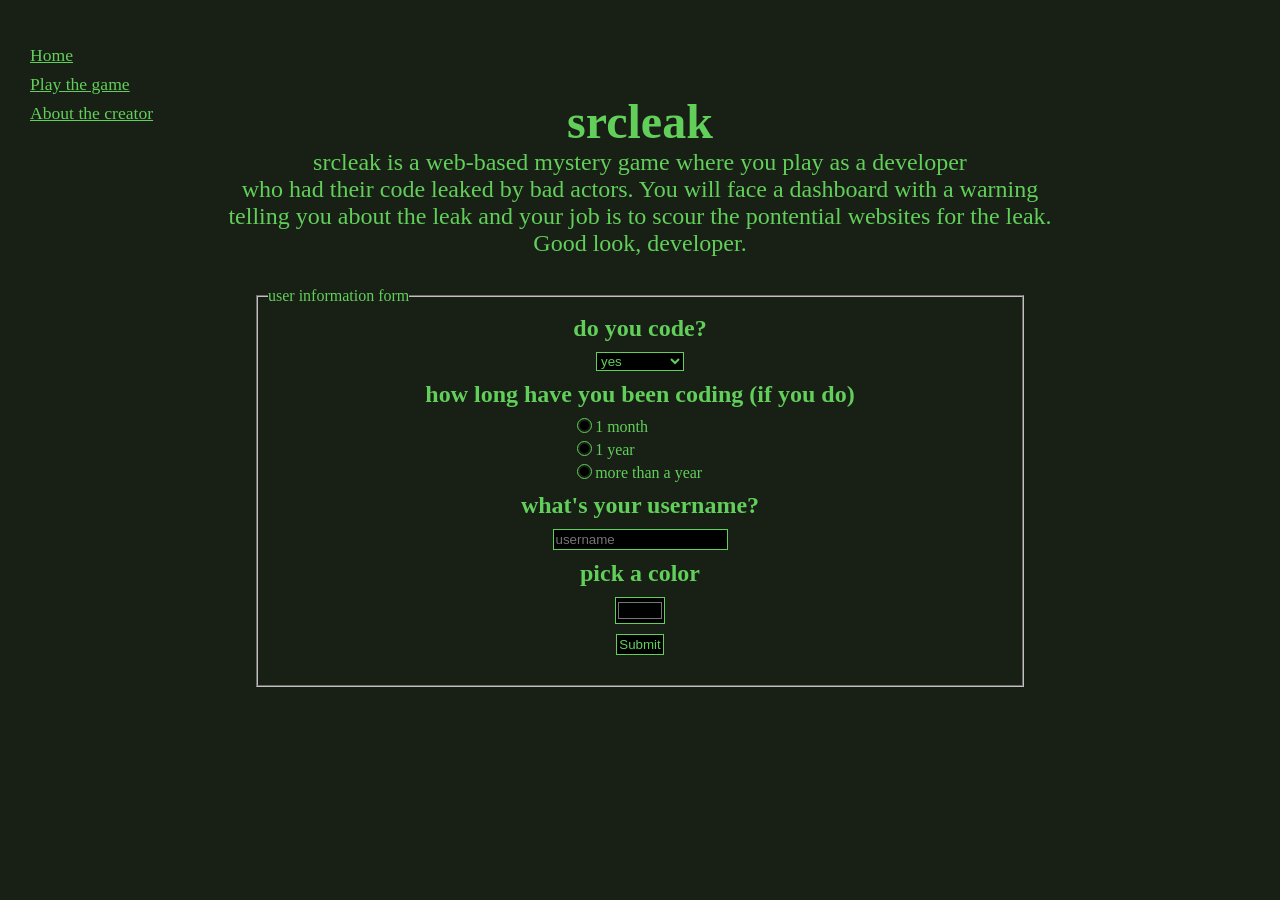
==== index.html @ 1ccafd35 "edited style.css script.js and other minor changes" ====
<!-- Add your index page here -->
<!DOCTYPE html>
<html lang="en">
<head>
    <meta charset="UTF-8">
    <meta name="viewport" content="width=device-width, initial-scale=1.0">
    <link rel="stylesheet" href="style.css">
    <title>home</title >
</head>
<body>
    <header>
        <nav>
            <a href="index.html">Home</a>
            <a href="game.html">Play the game</a>
            <a href="about.html">About the creator</a>
        </nav>
    </header>
    <div class="cont">
        <h1>srcleak</h1>
        <p>srcleak is a web-based mystery game where you play as a developer <br>
            who had their code leaked by bad actors. You will face a dashboard with a warning <br>
            telling you about the leak and your job is to scour the pontential websites for the leak. <br>
            Good look, developer.
        </p>
    </div>
    <div class="form">
        <fieldset>
            <legend>user information form</legend>
            <form action="GET" class="gameform">
                <h2><label for="code">do you code?</label></h2>
                <select name="code" id="code" required>
                    <option value="yes">yes</option>
                    <option value="no">no</option>
                    <option value="soon">planning to</option>
                </select>
                <h2>how long have you been coding (if you do)</h2>
                <div class="selectors">
                    <div class="selector1">
                        <input type="radio" name="howlong" id="month">
                        <label for="month">1 month</label>
                    </div>
                    <div class="selector2">
                        <input type="radio" name="howlong" id="year">
                        <label for="year">1 year</label>
                    </div>
                    <div class="selector3">
                        <input type="radio" name="howlong" id="moreyear">
                        <label for="moreyear">more than a year</label>
                    </div>
                </div>
                <h2><label for="username">what's your username?</label></h2>
                <input type="text" placeholder="username" id="username" name="username">
                <h2><label for="color">pick a color</label></h2>
                <input type="color" name="charcolor" id="charcolor">
                <input class="submit" type="submit">
            </form>
        </fieldset>
    </div>
</body>
</html>
---- style.css ----
* {
    margin: 0;
    padding: 0;
    box-sizing: border-box;
}

body {
    background: #181f15;
    color: #61cf5a;
}

header {
    display: flex;
    align-items: center;
    margin-left: 30px;
    margin-top: 45px;
    font-size: 1.1em;
}

nav {
    display: flex;
    flex-direction: column;
    gap: 8px;
}

a:link {
    color: #61cf5a;
}

a:visited {
    color: #50864c;
}

.cont {
    display: flex;
    flex-direction: column;
    align-items: center;
    text-align: center;
    transform: translateY(-30px);
}

.cont h1 {
    font-size: 3em;
}

.cont p {
    font-size: 1.5em;
}

.gapcss {
    display: flex;
    flex-direction: column;
    gap: 20px;
}

.gamecont, section {
    display: flex;
    flex-direction: column;
    align-items: center;
    text-align: center;
    gap: 20px;
}

.gamecont h1 {
    font-size: 3em;

}

#scene-text {
    display: flex;
    font-size: 1.5em;
    align-self: center;
}

#choices-container {
    display: flex;
    gap: 10px;
}

#choices-container button {
    background: #000;
    color: #61cf5a;
    border: 1px solid #61cf5a;
    padding: 2px;
}

.form {
    display: flex;
    justify-content: center;
}

fieldset {
    width: 768px;
    height: 400px;
}

legend {
    margin: 10px 10px;
}

.gameform {
    display: flex;
    flex-direction: column;
    align-items: center;
    gap: 10px;
}

.selectors {
    display: flex;
    flex-direction: column;
    gap: 5px;
}

#code {
    background: #000;
    color: #61cf5a;
    border: 1px solid #61cf5a;
}

#month, #year, #moreyear {
    appearance: none;
    border-radius: 50%;
    height: 1em;
    width: 1em;
    background: #000;
    border: 0.15em solid #181f15;
    outline: 0.1em solid #61cf5a;
    outline-offset: -0.05em;
}

#month:checked, #year:checked, #moreyear:checked {
    box-shadow: inset 1em 1em #61cf5a;
}

#username {
    background: #000;
    color: #61cf5a;
    border: 1px solid #61cf5a;
    padding: 2px;
}

#charcolor {
    background: #000;
    border: 1px solid #61cf5a;
    padding: 0px;
}

.submit {
    background: #000;
    color: #61cf5a;
    border: 1px solid #61cf5a;
    padding: 2px;
}
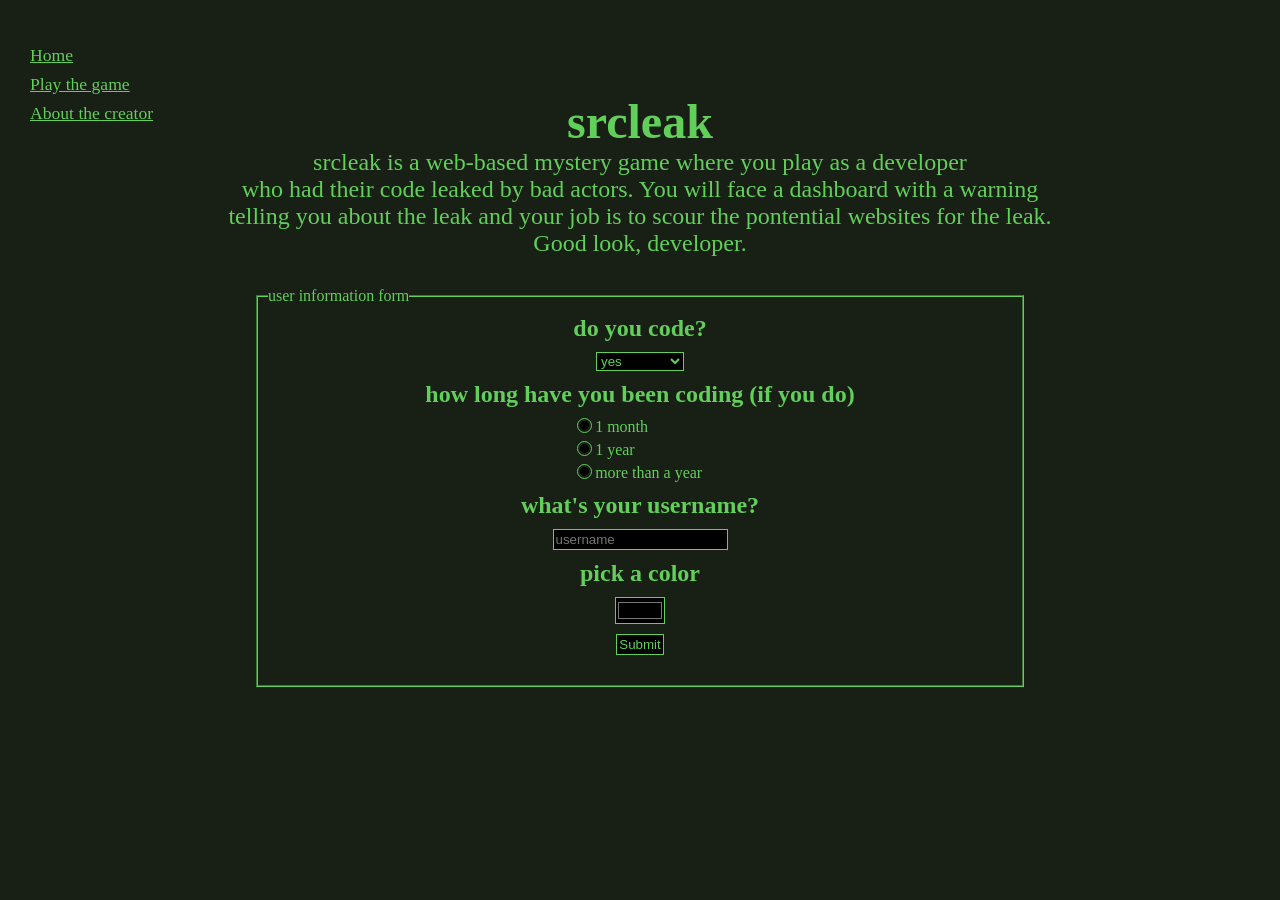
==== commit 23ae8ad1: "finished script.js game, made submit on index.html go to game.html, style.css minor change" ====
--- a/index.html
+++ b/index.html
@@ -26,7 +26,7 @@
     <div class="form">
         <fieldset>
             <legend>user information form</legend>
-            <form action="GET" class="gameform">
+            <form action="game.html" class="gameform">
                 <h2><label for="code">do you code?</label></h2>
                 <select name="code" id="code" required>
                     <option value="yes">yes</option>
--- a/style.css
+++ b/style.css
@@ -21,6 +21,7 @@
     display: flex;
     flex-direction: column;
     gap: 8px;
+    z-index: 1;
 }
 
 a:link {
@@ -92,6 +93,7 @@
 fieldset {
     width: 768px;
     height: 400px;
+    border-color: #61cf5a;
 }
 
 legend {
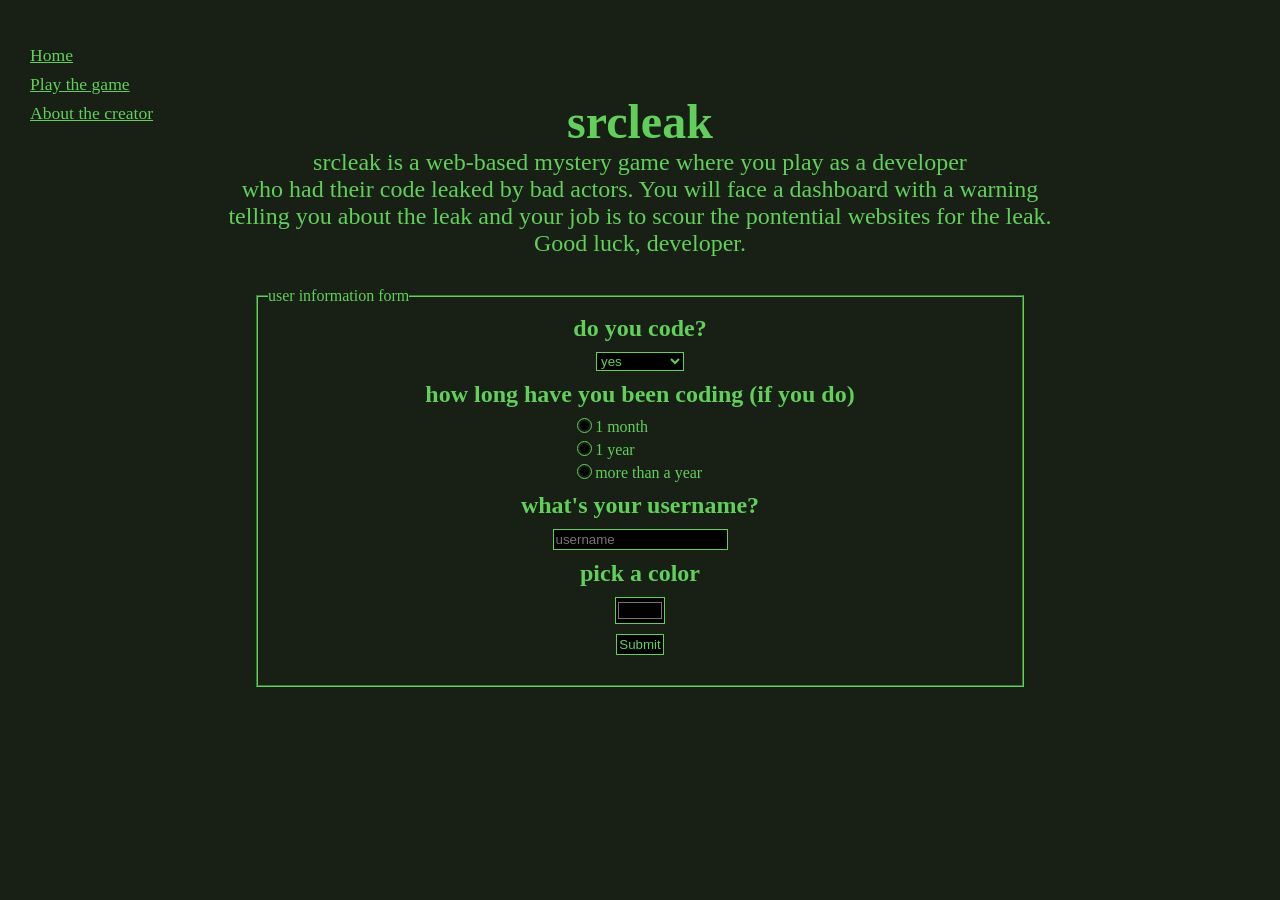
==== commit 4161b58e: "fixed typo 'look' to 'luck'" ====
--- a/index.html
+++ b/index.html
@@ -20,7 +20,7 @@
         <p>srcleak is a web-based mystery game where you play as a developer <br>
             who had their code leaked by bad actors. You will face a dashboard with a warning <br>
             telling you about the leak and your job is to scour the pontential websites for the leak. <br>
-            Good look, developer.
+            Good luck, developer.
         </p>
     </div>
     <div class="form">
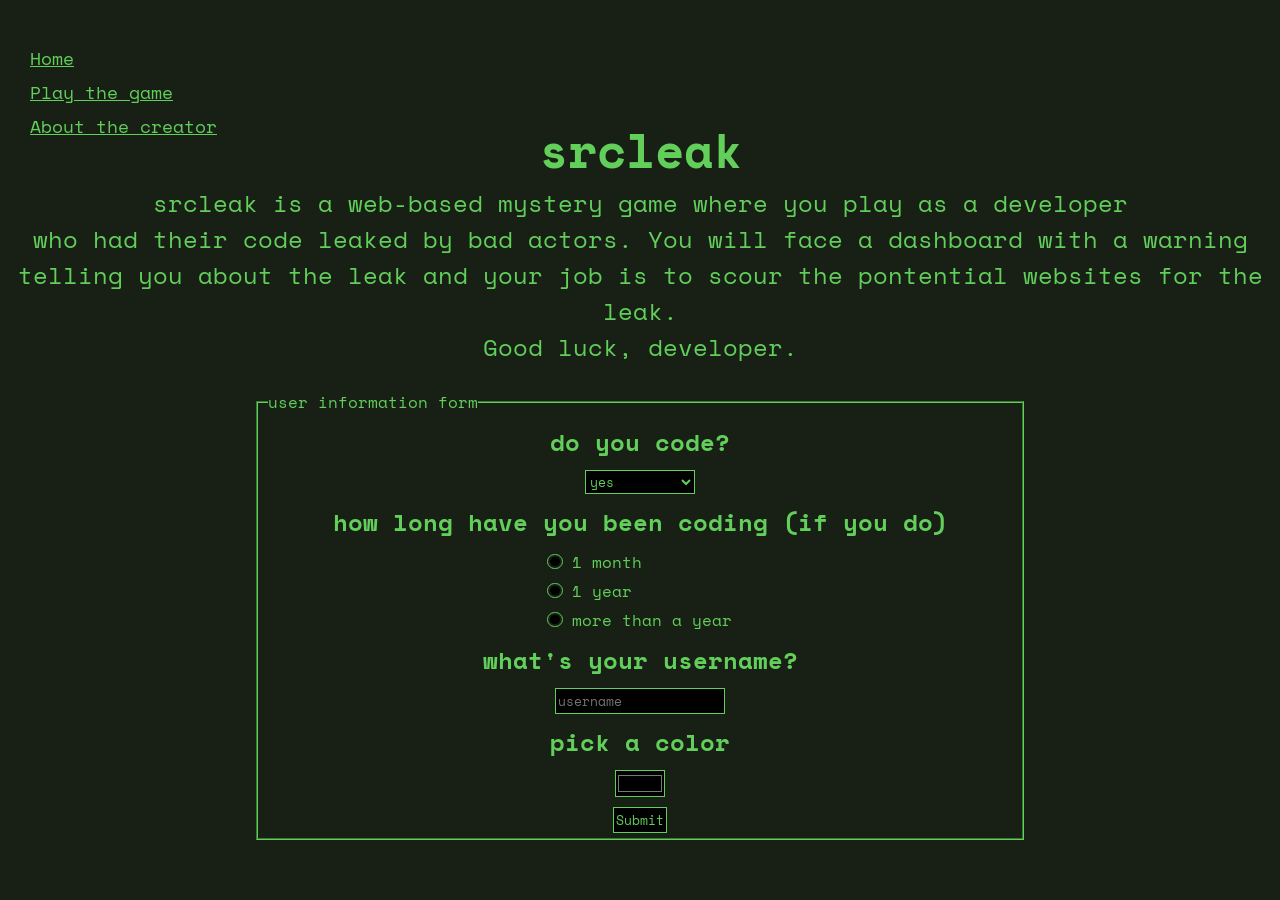
==== commit 41b44afc: "added and changed font" ====
--- a/index.html
+++ b/index.html
@@ -5,6 +5,9 @@
     <meta charset="UTF-8">
     <meta name="viewport" content="width=device-width, initial-scale=1.0">
     <link rel="stylesheet" href="style.css">
+    <link rel="preconnect" href="https://fonts.googleapis.com">
+    <link rel="preconnect" href="https://fonts.gstatic.com" crossorigin>
+    <link href="https://fonts.googleapis.com/css2?family=Space+Mono:ital,wght@0,400;0,700;1,400;1,700&display=swap" rel="stylesheet">
     <title>home</title >
 </head>
 <body>
--- a/style.css
+++ b/style.css
@@ -2,6 +2,7 @@
     margin: 0;
     padding: 0;
     box-sizing: border-box;
+    font-family: "Space Mono", monospace;
 }
 
 body {
@@ -37,7 +38,7 @@
     flex-direction: column;
     align-items: center;
     text-align: center;
-    transform: translateY(-30px);
+    transform: translateY(-25px);
 }
 
 .cont h1 {
@@ -71,6 +72,7 @@
     display: flex;
     font-size: 1.5em;
     align-self: center;
+    padding: 10px;
 }
 
 #choices-container {
@@ -92,7 +94,7 @@
 
 fieldset {
     width: 768px;
-    height: 400px;
+    height: 450px;
     border-color: #61cf5a;
 }
 
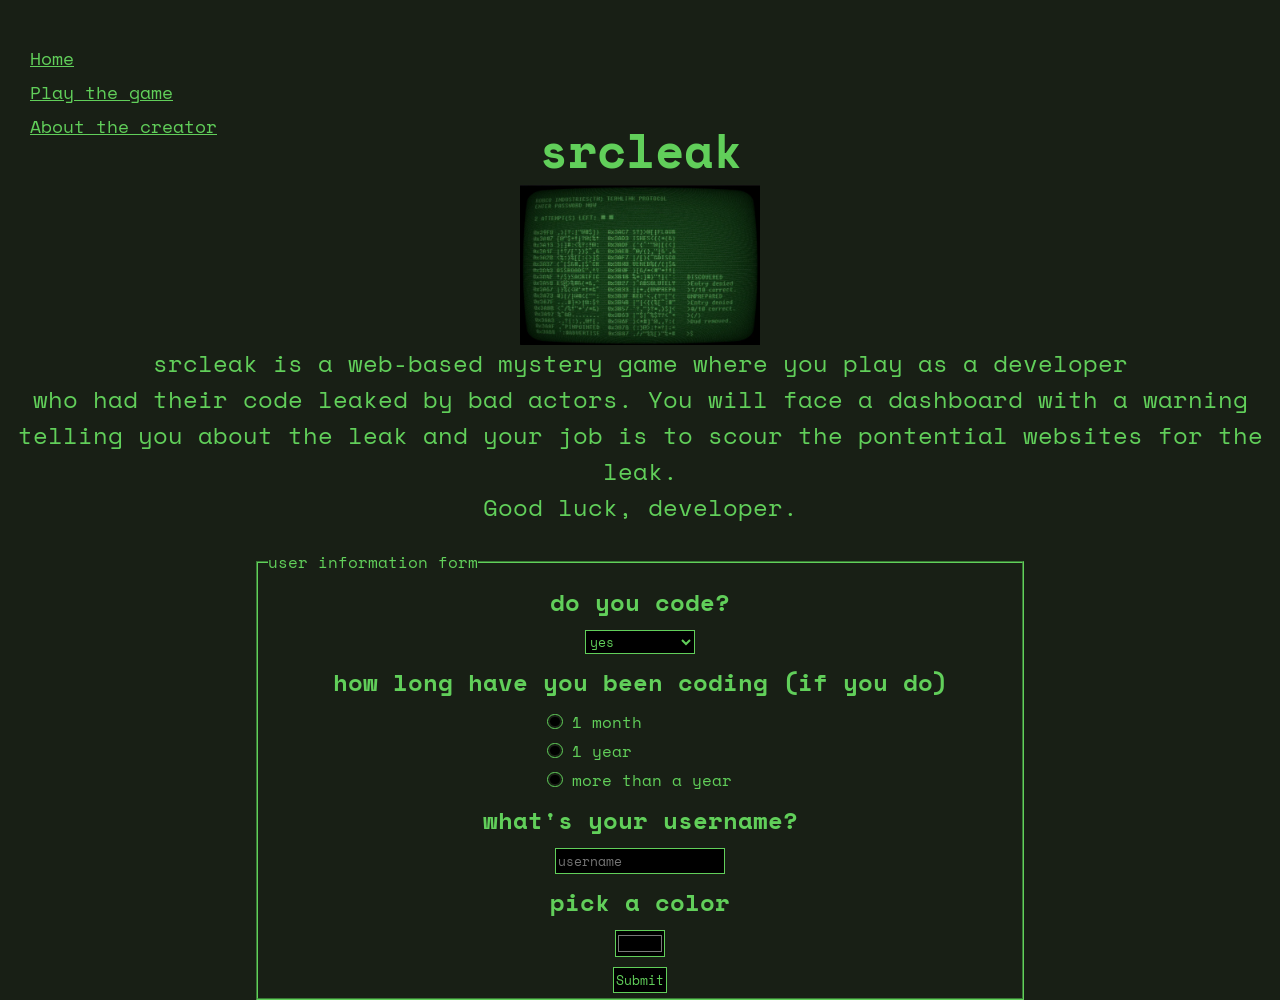
==== commit c1426e3c: "added images" ====
--- a/index.html
+++ b/index.html
@@ -20,6 +20,7 @@
     </header>
     <div class="cont">
         <h1>srcleak</h1>
+        <img src="images/imagehacking.png" alt="image of a hacker terminal">
         <p>srcleak is a web-based mystery game where you play as a developer <br>
             who had their code leaked by bad actors. You will face a dashboard with a warning <br>
             telling you about the leak and your job is to scour the pontential websites for the leak. <br>
--- a/style.css
+++ b/style.css
@@ -42,7 +42,11 @@
 }
 
 .cont h1 {
-    font-size: 3em;
+    font-size: 3rem;
+}
+
+.cont img {
+    width: 15rem;
 }
 
 .cont p {
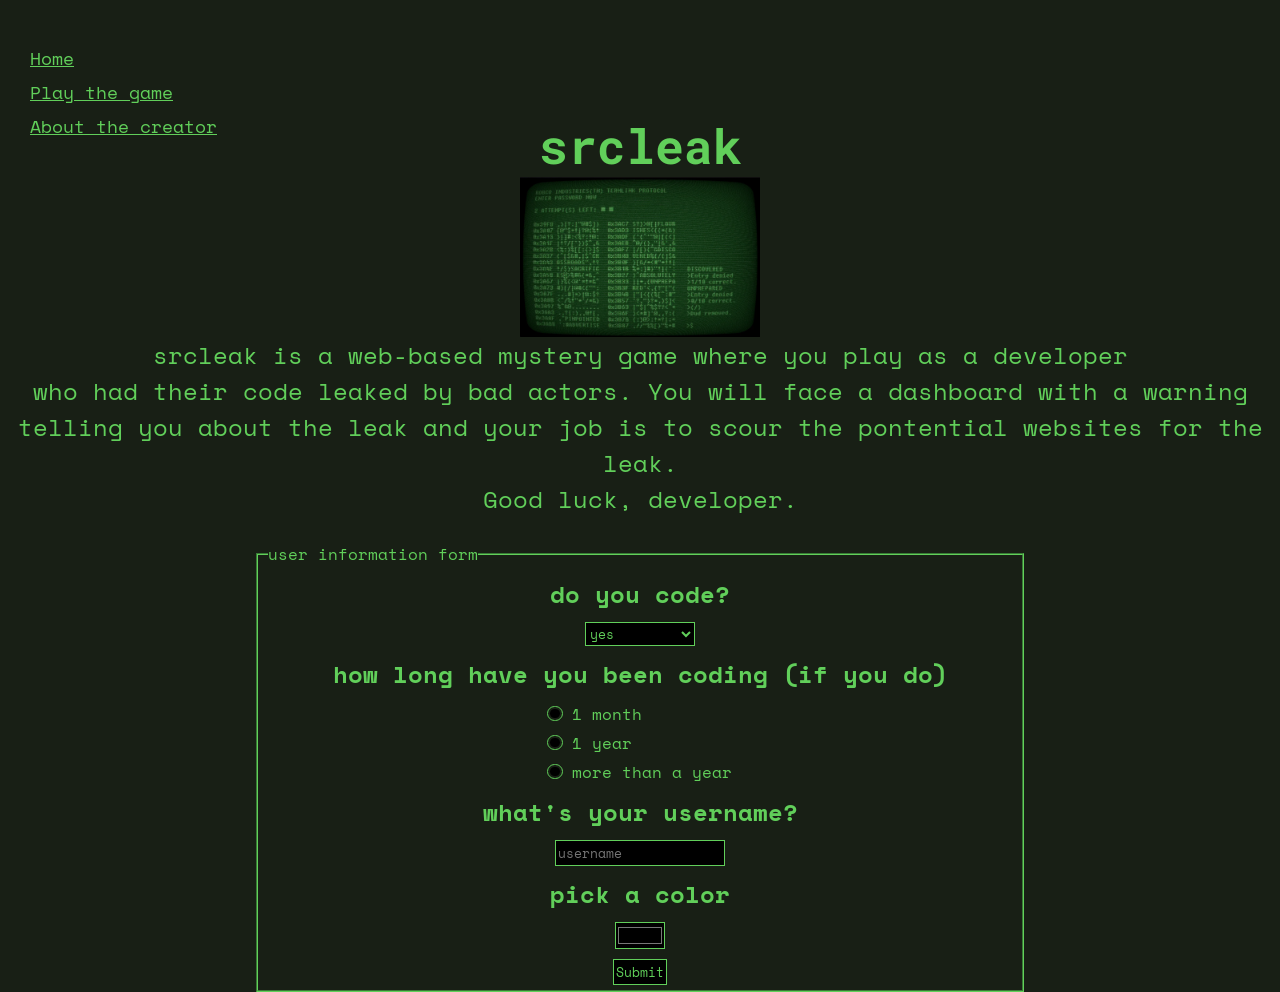
==== commit 1583a0ee: "changed title font to Roboto Mono" ====
--- a/index.html
+++ b/index.html
@@ -7,7 +7,7 @@
     <link rel="stylesheet" href="style.css">
     <link rel="preconnect" href="https://fonts.googleapis.com">
     <link rel="preconnect" href="https://fonts.gstatic.com" crossorigin>
-    <link href="https://fonts.googleapis.com/css2?family=Space+Mono:ital,wght@0,400;0,700;1,400;1,700&display=swap" rel="stylesheet">
+    <link href="https://fonts.googleapis.com/css2?family=Roboto+Mono:ital,wght@0,100..700;1,100..700&family=Space+Mono:ital,wght@0,400;0,700;1,400;1,700&display=swap" rel="stylesheet">
     <title>home</title >
 </head>
 <body>
@@ -19,7 +19,7 @@
         </nav>
     </header>
     <div class="cont">
-        <h1>srcleak</h1>
+        <h1 class="title">srcleak</h1>
         <img src="images/imagehacking.png" alt="image of a hacker terminal">
         <p>srcleak is a web-based mystery game where you play as a developer <br>
             who had their code leaked by bad actors. You will face a dashboard with a warning <br>
--- a/style.css
+++ b/style.css
@@ -41,8 +41,9 @@
     transform: translateY(-25px);
 }
 
-.cont h1 {
+.title, #scenetitle {
     font-size: 3rem;
+    font-family: "Roboto Mono", monospace;
 }
 
 .cont img {
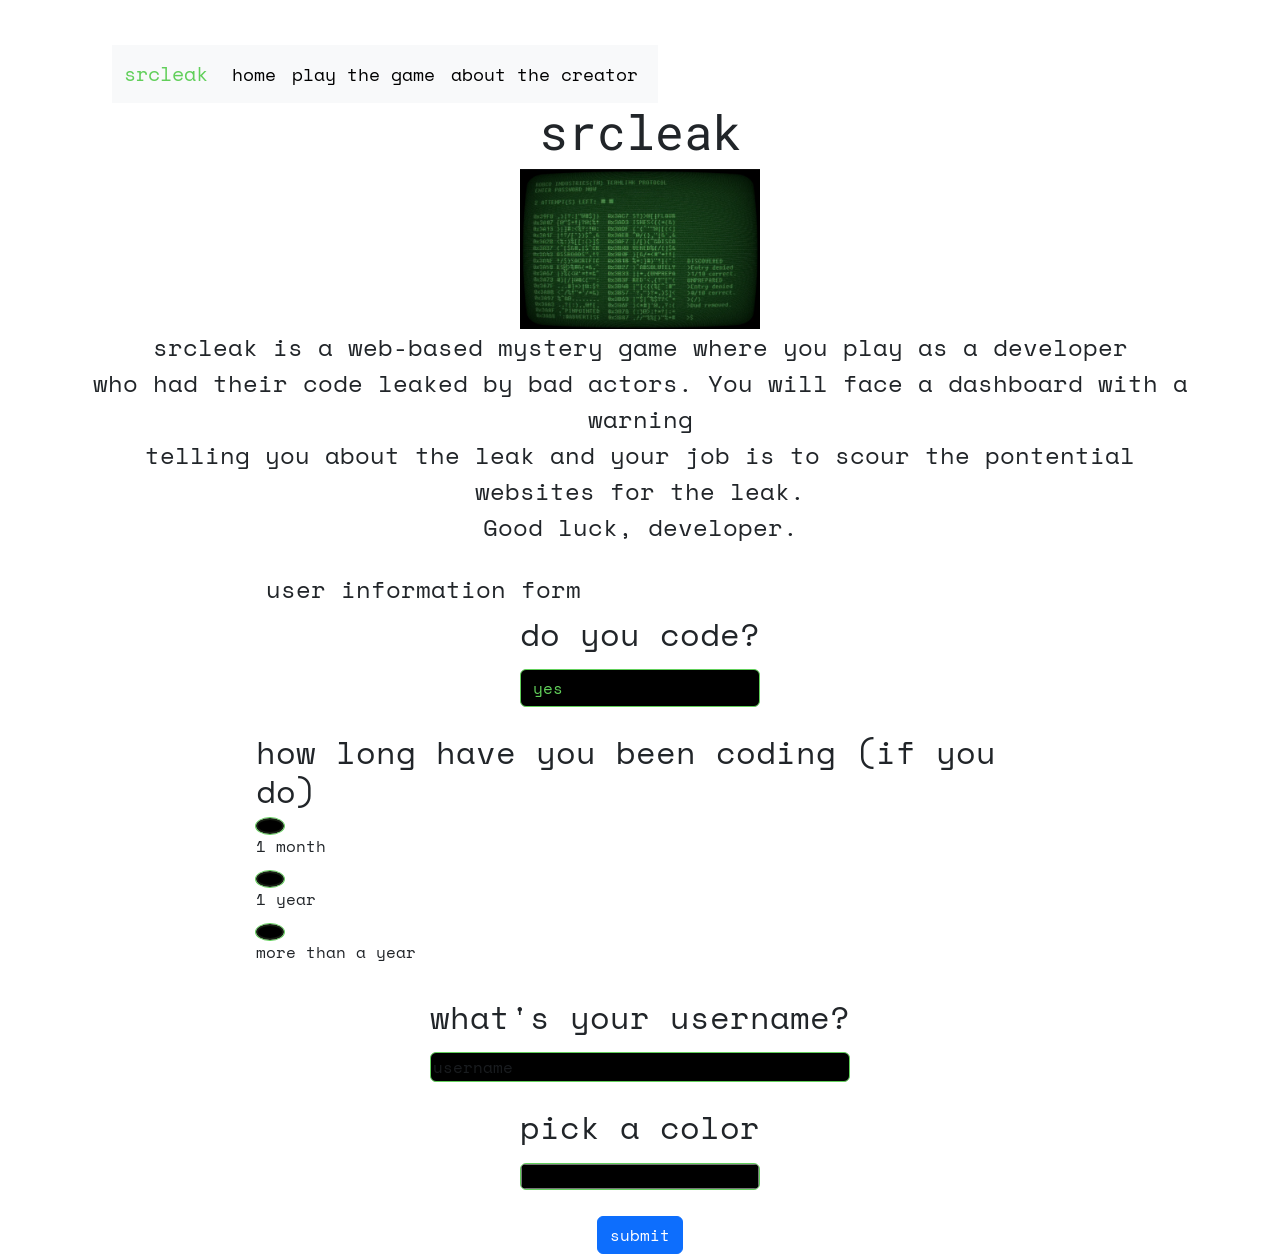
==== commit 4a658dfa: "added bootstrap stuff but css broken" ====
--- a/index.html
+++ b/index.html
@@ -5,60 +5,89 @@
     <meta charset="UTF-8">
     <meta name="viewport" content="width=device-width, initial-scale=1.0">
     <link rel="stylesheet" href="style.css">
+    <link href="https://cdn.jsdelivr.net/npm/bootstrap@5.3.8/dist/css/bootstrap.min.css" rel="stylesheet" integrity="sha384-sRIl4kxILFvY47J16cr9ZwB07vP4J8+LH7qKQnuqkuIAvNWLzeN8tE5YBujZqJLB" crossorigin="anonymous">
     <link rel="preconnect" href="https://fonts.googleapis.com">
     <link rel="preconnect" href="https://fonts.gstatic.com" crossorigin>
     <link href="https://fonts.googleapis.com/css2?family=Roboto+Mono:ital,wght@0,100..700;1,100..700&family=Space+Mono:ital,wght@0,400;0,700;1,400;1,700&display=swap" rel="stylesheet">
     <title>home</title >
 </head>
 <body>
-    <header>
-        <nav>
-            <a href="index.html">Home</a>
-            <a href="game.html">Play the game</a>
-            <a href="about.html">About the creator</a>
-        </nav>
-    </header>
-    <div class="cont">
-        <h1 class="title">srcleak</h1>
-        <img src="images/imagehacking.png" alt="image of a hacker terminal">
-        <p>srcleak is a web-based mystery game where you play as a developer <br>
-            who had their code leaked by bad actors. You will face a dashboard with a warning <br>
-            telling you about the leak and your job is to scour the pontential websites for the leak. <br>
-            Good luck, developer.
-        </p>
-    </div>
-    <div class="form">
-        <fieldset>
-            <legend>user information form</legend>
-            <form action="game.html" class="gameform">
-                <h2><label for="code">do you code?</label></h2>
-                <select name="code" id="code" required>
-                    <option value="yes">yes</option>
-                    <option value="no">no</option>
-                    <option value="soon">planning to</option>
-                </select>
-                <h2>how long have you been coding (if you do)</h2>
-                <div class="selectors">
-                    <div class="selector1">
-                        <input type="radio" name="howlong" id="month">
-                        <label for="month">1 month</label>
-                    </div>
-                    <div class="selector2">
-                        <input type="radio" name="howlong" id="year">
-                        <label for="year">1 year</label>
-                    </div>
-                    <div class="selector3">
-                        <input type="radio" name="howlong" id="moreyear">
-                        <label for="moreyear">more than a year</label>
+    <div class="container">
+        <header>
+            <nav class="navbar navbar-expand-lg bg-body-tertiary">
+                <div class="container-fluid">
+                    <a class="navbar-brand" href="#">srcleak</a>
+                    <button class="navbar-toggler" type="button" data-bs-toggle="collapse" data-bs-target="#navbarSupportedContent" aria-controls="navbarSupportedContent" aria-expanded="false" aria-label="Toggle navigation">
+                        <span class="navbar-toggler-icon"></span>
+                    </button>
+                    <div class="collapse navbar-collapse" id="navbarSupportedContent">
+                        <ul class="navbar-nav me-auto mb-2 mb-lg-0">
+                            <li class="nav-item">
+                                <a class="nav-link active" aria-current="page" href="index.html">home</a>
+                            </li>
+                            <li class="nav-item">
+                                <a class="nav-link active" aria-current="page" href="game.html">play the game</a>
+                            </li>
+                            <li class="nav-item">
+                                <a class="nav-link active" aria-current="page" href="about.html">about the creator</a>
+                            </li>
+                        </ul>
                     </div>
                 </div>
-                <h2><label for="username">what's your username?</label></h2>
-                <input type="text" placeholder="username" id="username" name="username">
-                <h2><label for="color">pick a color</label></h2>
-                <input type="color" name="charcolor" id="charcolor">
-                <input class="submit" type="submit">
-            </form>
-        </fieldset>
+            </nav>
+        </header>
+        <div class="cont">
+            <h1 class="title">srcleak</h1>
+            <img src="images/imagehacking.png" alt="image of a hacker terminal">
+            <p>srcleak is a web-based mystery game where you play as a developer <br>
+                who had their code leaked by bad actors. You will face a dashboard with a warning <br>
+                telling you about the leak and your job is to scour the pontential websites for the leak. <br>
+                Good luck, developer.
+            </p>
+        </div>
+        <div class="form">
+            <fieldset>
+                <legend>user information form</legend>
+                <form action="game.html" class="gameform">
+                    <div class="mb-3">
+                        <h2><label for="code" class="form-label">do you code?</label></h2>
+                        <select name="code" id="code" class="form-control" required>
+                            <option value="yes">yes</option>
+                            <option value="no">no</option>
+                            <option value="soon">planning to</option>
+                        </select>
+                    </div>
+                    <div class="mb-3">
+                        <h2 class="form-label">how long have you been coding (if you do)</h2>
+                        <div class="selectors">
+                            <div class="selector1">
+                                <input type="radio" name="howlong" id="month" class="form-control">
+                                <label for="month" class="form-label">1 month</label>
+                            </div>
+                            <div class="selector2">
+                                <input type="radio" name="howlong" id="year" class="form-control">
+                                <label for="year" class="form-label">1 year</label>
+                            </div>
+                            <div class="selector3">
+                                <input type="radio" name="howlong" id="moreyear" class="form-control">
+                                <label for="moreyear" class="form-label">more than a year</label>
+                            </div>
+                        </div>
+                    </div>
+                    <div class="mb-3">
+                        <h2><label for="username" class="form-label">what's your username?</label></h2>
+                        <input type="text" placeholder="username" id="username" name="username" class="form-control">
+                    </div>
+                    <div class="mb-3">
+                        <h2><label for="color" class="form-label">pick a color</label></h2>
+                        <input type="color" name="charcolor" id="charcolor" class="form-control">
+                    </div>
+                    
+                    <button type="submit" class="btn btn-primary submit">submit</button>
+                </form>
+            </fieldset>
+        </div>
     </div>
+    <script src="https://cdn.jsdelivr.net/npm/bootstrap@5.3.8/dist/js/bootstrap.bundle.min.js" integrity="sha384-FKyoEForCGlyvwx9Hj09JcYn3nv7wiPVlz7YYwJrWVcXK/BmnVDxM+D2scQbITxI" crossorigin="anonymous"></script>
 </body>
 </html>
--- a/style.css
+++ b/style.css
@@ -6,7 +6,7 @@
 }
 
 body {
-    background: #181f15;
+    background-color: #181f15;
     color: #61cf5a;
 }
 
@@ -23,6 +23,8 @@
     flex-direction: column;
     gap: 8px;
     z-index: 1;
+    word-spacing: normal;
+    letter-spacing: normal;
 }
 
 a:link {
@@ -38,20 +40,37 @@
     flex-direction: column;
     align-items: center;
     text-align: center;
-    transform: translateY(-25px);
+    list-style-position: inside;
 }
 
-.title, #scenetitle {
+.title, #scene-title {
     font-size: 3rem;
     font-family: "Roboto Mono", monospace;
+    font-weight: 400;
 }
 
 .cont img {
     width: 15rem;
+    border-radius: 0%; /*i don't want round*/
 }
 
 .cont p {
     font-size: 1.5em;
+}
+
+.cards {
+    display: flex;
+    margin-top: 30px;
+    width: 850px;
+    height: 400px;
+    gap: 50px;
+}
+
+.card {
+    flex: 1;
+    border: 2px solid #61cf5a;
+    padding: 30px;
+    
 }
 
 .gapcss {
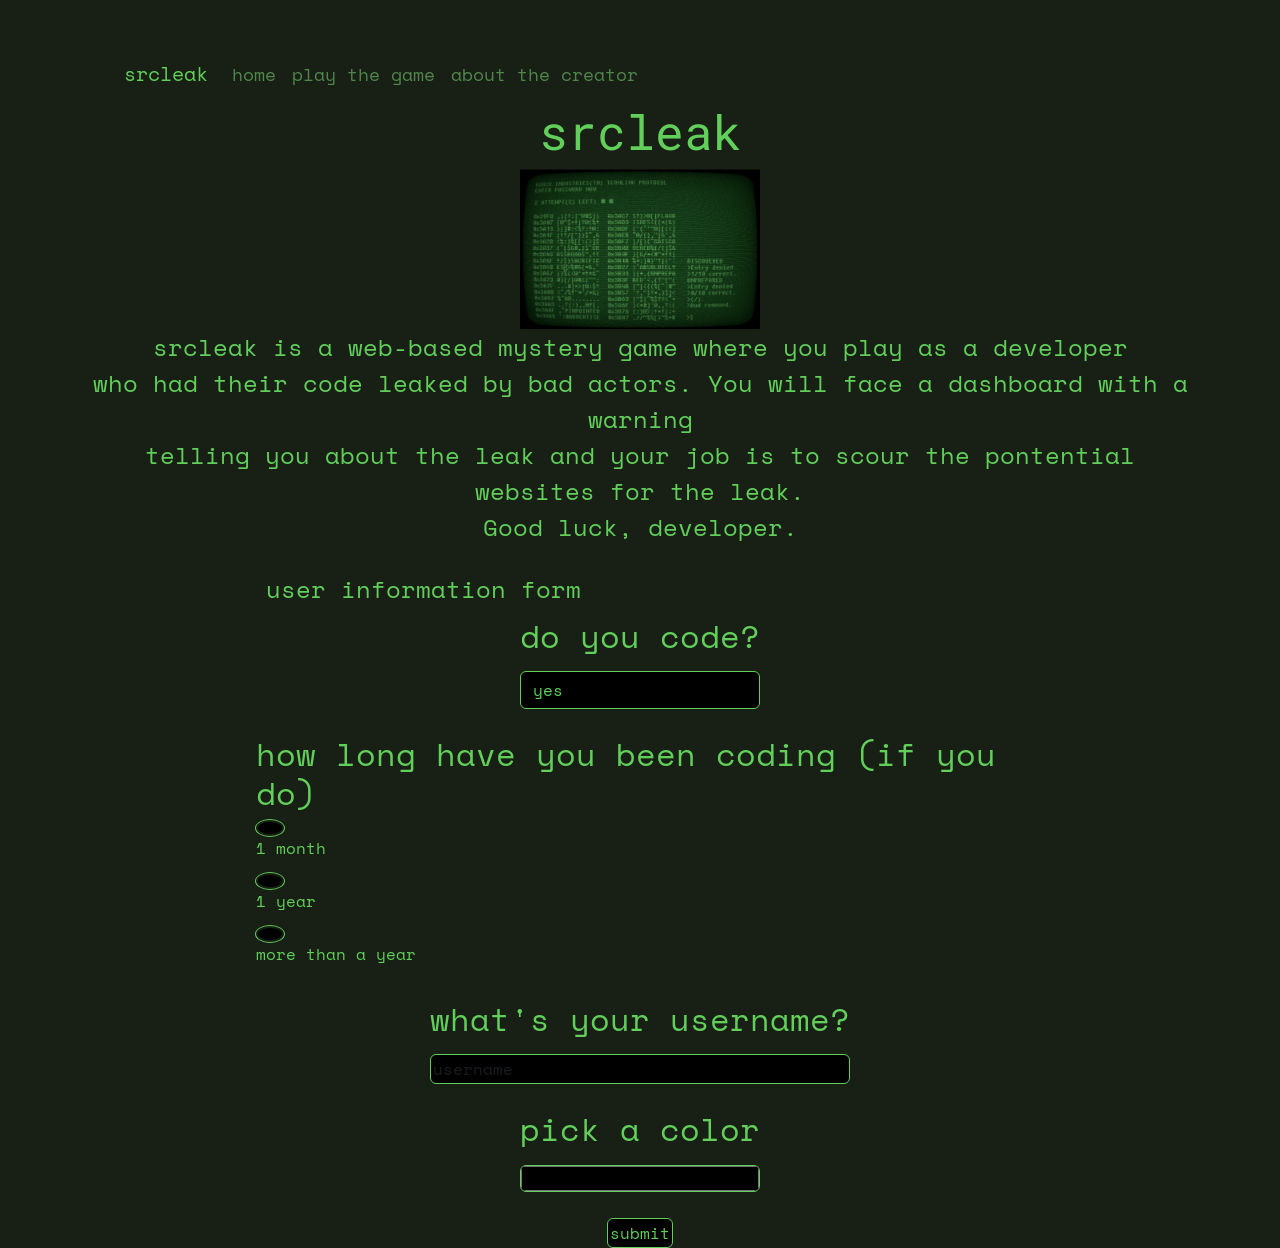
==== commit 6bb63fb9: "sorta fixed website css and made bootstrap navbar fit existing css" ====
--- a/index.html
+++ b/index.html
@@ -4,17 +4,17 @@
 <head>
     <meta charset="UTF-8">
     <meta name="viewport" content="width=device-width, initial-scale=1.0">
-    <link rel="stylesheet" href="style.css">
     <link href="https://cdn.jsdelivr.net/npm/bootstrap@5.3.8/dist/css/bootstrap.min.css" rel="stylesheet" integrity="sha384-sRIl4kxILFvY47J16cr9ZwB07vP4J8+LH7qKQnuqkuIAvNWLzeN8tE5YBujZqJLB" crossorigin="anonymous">
     <link rel="preconnect" href="https://fonts.googleapis.com">
     <link rel="preconnect" href="https://fonts.gstatic.com" crossorigin>
     <link href="https://fonts.googleapis.com/css2?family=Roboto+Mono:ital,wght@0,100..700;1,100..700&family=Space+Mono:ital,wght@0,400;0,700;1,400;1,700&display=swap" rel="stylesheet">
+    <link rel="stylesheet" href="style.css">
     <title>home</title >
 </head>
 <body>
     <div class="container">
         <header>
-            <nav class="navbar navbar-expand-lg bg-body-tertiary">
+            <nav class="navbar navbar-expand-lg">
                 <div class="container-fluid">
                     <a class="navbar-brand" href="#">srcleak</a>
                     <button class="navbar-toggler" type="button" data-bs-toggle="collapse" data-bs-target="#navbarSupportedContent" aria-controls="navbarSupportedContent" aria-expanded="false" aria-label="Toggle navigation">
--- a/style.css
+++ b/style.css
@@ -27,11 +27,19 @@
     letter-spacing: normal;
 }
 
+.navbar-nav .nav-link.active, .navbar-nav .nav-link.show {
+    color: #50864c;
+}
+
 a:link {
     color: #61cf5a;
 }
 
 a:visited {
+    color: #50864c;
+}
+
+a:active {
     color: #50864c;
 }
 
